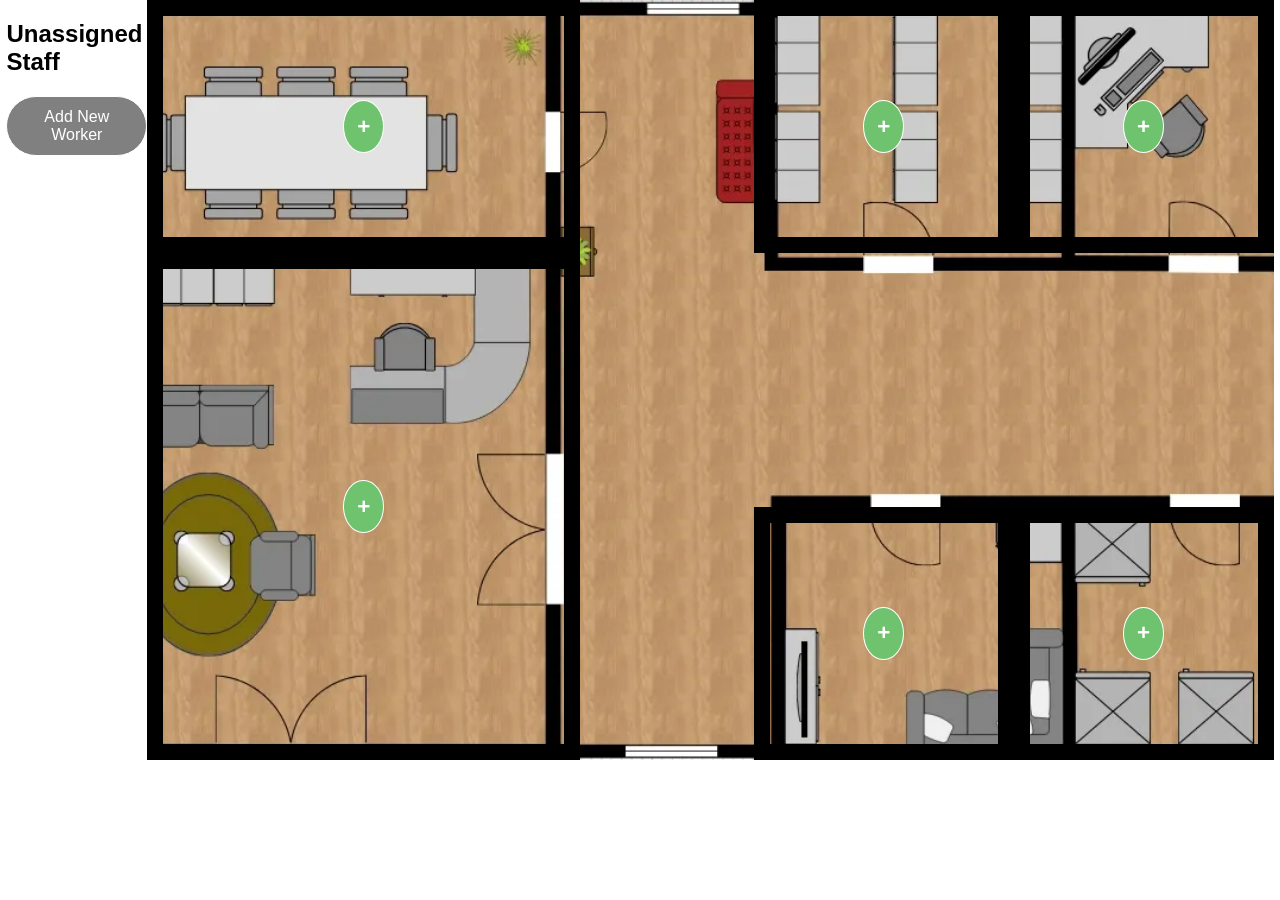
==== principale.html @ 9df4977a "image dinamique" ====
<!DOCTYPE html>
<html lang="en">
  <head>
    <meta charset="UTF-8" />
    <meta name="viewport" content="width=device-width, initial-scale=1.0" />
    <title>WorkSphere</title>
    <link rel="stylesheet" href="style.css" />
  </head>
  <body>
    <header></header>
    <div id="modelform" class="backmodlform">
      <div class="modelformilaire">
        <div class="line1form">
          <h1>Ajouter un personnel</h1>
          <button type="button" id="fermerformulaire" class="fermerformulaire">x</button>
        </div>
        <form id="form" class="form">
          <div class="divform">
            <label for="nom">le nom:</label>
            <input id="nom" type="text" name="nom" placeholder="saisirez le nom" />
          </div>
          <div class="divform">
            <label>roles autorises:</label>
            <select>
              <option value="saisirez le role">saisirez le role</option>
              <option value="receptionniste">receptionniste</option>
              <option value="technicien">technicien</option>
              <option value="manager">manager</option>
              <option value="agentdesecurite">agent de securite</option>
              <option value="nettoyage">nettoyage</option>
            </select>
          </div>

          <div class="divform">
            <label for="photo">photo :</label>
            <input id="photo" type="url" name="photo" placeholder="saisirez la photo" />
          </div>
          <div class="rounde divform">
            <img    id="afficherphoto" src="./istockphoto-513727339-612x612.jpg"/>
          </div>
          <div class="divform">
            <label for="email">email :</label>
            <input id="email" type="email" name="email" placeholder="saisirer l'email" />
          </div>
          <div class="divform">
            <label for="telephone">telephone :</label>
            <input id="telephone" type="text" name="telephone" placeholder="saisirez le telephone" />
          </div>
          <div id="experiences" class="divform">
            <label id="experiences" for="experiences">experiences :</label>
            <div class="ajoutex">
              <div>
                <input type="text" name="experiences" placeholder="saisirez l'experiences" />
                <div id="ajoutex"></div>
              </div>
              <button id="ajouterexperience" class="ajouterexperience" type="button">+</button>
            </div>
          </div>
                      <p id="msgerreur"></p>
          <button id="btnformajouterpersonel" class="btnformajouterpersonel" type="submit">ajouter</button>
        </form>
      </div>
    </div>
    <main>
      <div class="cantainer">
        <div class="Sidebar">
          <h2>Unassigned Staff</h2>
          <button id="AddNewWorker" class="AddNewWorker">Add New Worker</button>
        </div>
        <div class="MainArea">
          <div class="Réception chambre"><button class="ajouterpersonelemain">+</button> </div>
          <div class="Salledeconférenceé chambre"><button class="ajouterpersonelemain">+</button></div>
          <div class="Salledupersonnel chambre"><button class="ajouterpersonelemain">+</button></div>
          <div class="Salled’archives chambre"><button class="ajouterpersonelemain">+</button></div>
          <div class="Salledesserveur chambre"><button class="ajouterpersonelemain">+</button></div>
          <div class="Salledesécurité chambre"><button class="ajouterpersonelemain">+</button></div>
        </div>
      </div>
    </main>
    <footer></footer>
    <script src="./javascript.js"></script>
  </body>
</html>
---- style.css ----
* {
  box-sizing: border-box;
}
body {
  margin: 0;
  padding: 0;
  
  font-family: "Franklin Gothic Medium", "Arial Narrow", Arial, sans-serif;
}
.cantainer {
  display: grid;
  grid-template-columns: repeat(9, 1fr);
  width: 99%;
  height: 47.5rem;
  margin: auto;
}
.Sidebar {
  grid-column: 1/2;
  grid-row: 1;
}
.Sidebar h2 {
  font-family: "Franklin Gothic Medium", "Arial Narrow", Arial, sans-serif;
}
.MainArea {
  
  background-image: url("./workspace.webp");
  background-repeat: no-repeat;
  background-position: center;
  background-size: cover;
  grid-column: 2/10;
  grid-row: 1;
  display: grid;
  grid-template-columns: repeat(13, 1fr);
  grid-template-rows: repeat(3, 1fr);
}
.ajouterpersonelemain{
  background-color: rgb(111, 195, 111);
  border: solid white 0.1rem;
  border-radius: 50%;
  color: white;
  font-weight: bold;
  font-size: 1.4rem;
  cursor: pointer;
  padding: 0.8rem 0.8rem;
}

.ajouterpersonelemain:hover {
  color: rgb(111, 195, 111);
  background-color: white;

}
.chambre{
  border: solid 1rem black;
  display: flex;
  flex-direction: column;
  justify-content: center;
  align-items: center;

}
.Réception{
grid-column:1/6 ;
grid-row: 1;
}
.Salledeconférenceé{
grid-column:1/6 ;
grid-row: 2/4;
}
.Salledupersonnel{
grid-column:8/11 ;
grid-row: 3/4;

}
.Salled’archives{
grid-column:8/11 ;
grid-row: 1/2;
}
.Salledesserveur{
grid-column:11/14 ;
grid-row: 3/4;
}
.Salledesécurité{
grid-column:11/14 ;
grid-row: 1/2;
}
.backmodlform {
  background-color: rgba(0, 0, 0, 0.55);
  width: 100%;
  height: 100vh;
  top: 0;
  left: 0;
  z-index: 1000;
  position: fixed;
  display: none;
  align-items: center;
  justify-content: center;
}
.modelformilaire {
  background-color: white;
  width: 500px;
  padding: 1.5rem;
  border-radius: 1.5rem;
  display: flex;
  flex-direction: column;
  gap: 1.5rem;
}
.line1form {
  display: flex;
  justify-content: space-between;
  align-items: center;
}
.line1form h1 {
  font-family: "Franklin Gothic Medium", "Arial Narrow", Arial, sans-serif;
  font-size: 1.4rem;
  color: rgb(72, 71, 71);
  margin: 0;
}
.fermerformulaire {
  background: none;
  border: none;
  color: grey;
  font-weight: bold;
  font-size: 1.4rem;
  cursor: pointer;
}
.fermerformulaire:hover {
  color: red;
}
.form {
  display: flex;
  flex-direction: column;
  gap: 1rem;
  width: 80%;
  margin: auto;
}
.divform {
  display: flex;
  justify-content: space-between;
  align-items: center;
}

.form select,
form input {
  width: 60%;
  padding: 0.5rem;
  border: 0.1rem solid #ccc;
  border-radius: 0.4rem;
  outline: none;
  border-top: 0;
  border-left: 0;
  border-right: 0;
}

.form input:focus,
form select:focus {
  border-color: black;
}
.rounde {
  display: flex;
  justify-content: center;
}
.rounde img {
  border-radius: 50%;
  border: 0.1rem gray dashed;
  width: 100px;
}
.ajouterexperience {
  background: none;
  border: solid white 0.1rem;
  border-radius: 50%;
  color: gray;
  font-weight: bold;
  font-size: 1.4rem;
  cursor: pointer;
}
.ajouterexperience:hover {
  color: rgb(111, 195, 111);
}
.ajoutex {
  display: flex;
  justify-content: flex-end;
  width: 60%;
  gap: 1rem;
}
.ajoutex input {
  width: 90%;
}
.btnformajouterpersonel {
  padding: 0.7rem;
  width: 100%;
  background-color: gray;
  color: white;
  border: none;
  border-radius: 2rem;
  font-size: 1rem;
  border: 0.1rem solid white;
}

.btnformajouterpersonel:hover {
  background-color: rgb(111, 195, 111);
  border: 0.1rem solid grey;
}
.AddNewWorker {
  padding: 0.7rem;
  background-color: gray;
  color: white;
  border: none;
  border-radius: 2rem;
  font-size: 1rem;
  border: 0.1rem solid white;
  font-family: "Franklin Gothic Medium", "Arial Narrow", Arial, sans-serif;
}
.AddNewWorker:hover {
  background-color: rgb(111, 195, 111);
  border: 0.1rem solid grey;
}
@media (max-width: 1280px) {
}
@media (max-width: 1024px) {
  .cantainer {
  display: grid;
  grid-template-rows: repeat(9, 1fr);
        grid-template-columns: 1fr;
  width: 99%;
  height:100%;
  margin: auto;
  }
  .Sidebar {
    grid-row: 1/2;
    grid-column: 1;
  }
  .MainArea {
    grid-row: 2/10;
    grid-column: 1;
    background-image: url(./workspacemobile.jpg);
   display: grid;
  grid-template-rows: repeat(13, 1fr);
  grid-template-columns: repeat(3, 1fr);
  background-repeat: no-repeat;
  background-position: center;
  background-size: cover;
  }
  .Réception{
grid-row:1/6 ;
grid-column: 1/3;
}
.Salledeconférenceé{
grid-row:1/6 ;
grid-column: 3;
}
.Salledupersonnel{
grid-row:8/11 ;
grid-column: 3/4;

}
.Salled’archives{
grid-row:8/11 ;
grid-column: 1/2;
}
.Salledesserveur{
grid-row:11/14 ;
grid-column: 3/4;
}
.Salledesécurité{
grid-row:11/14 ;
grid-column: 1/2;
}
}
@media (max-width: 768px) {
  .cantainer {
        display: grid;
  grid-template-rows: repeat(9, 1fr);
      grid-template-columns: 1fr;
  width: 99%;
  height:60rem;
  margin: auto;
  }
  .Sidebar {
    grid-row: 1/2;
    grid-column: 1;
  }
  .MainArea {
    grid-row: 2/10;
    grid-column: 1;
   background-image: url(./workspacemobile.jpg);
   display: grid;
  grid-template-rows: repeat(13, 1fr);
  grid-template-columns: repeat(3, 1fr);
  background-repeat: no-repeat;
  background-position: center;
  background-size: cover;
  }
    .Réception{
grid-row:1/6 ;
grid-column: 1/3;
}
.Salledeconférenceé{
grid-row:1/6 ;
grid-column: 3;
}
.Salledupersonnel{
grid-row:8/11 ;
grid-column: 3/4;

}
.Salled’archives{
grid-row:8/11 ;
grid-column: 1/2;
}
.Salledesserveur{
grid-row:11/14 ;
grid-column: 3/4;
}
.Salledesécurité{
grid-row:11/14 ;
grid-column: 1/2;
}
}

@media (min-width: 768px) and (max-width: 1023px) and (orientation: landscape) {
}
@media (min-width: 1024px) and (max-width: 1279px) and (orientation: landscape) {
}
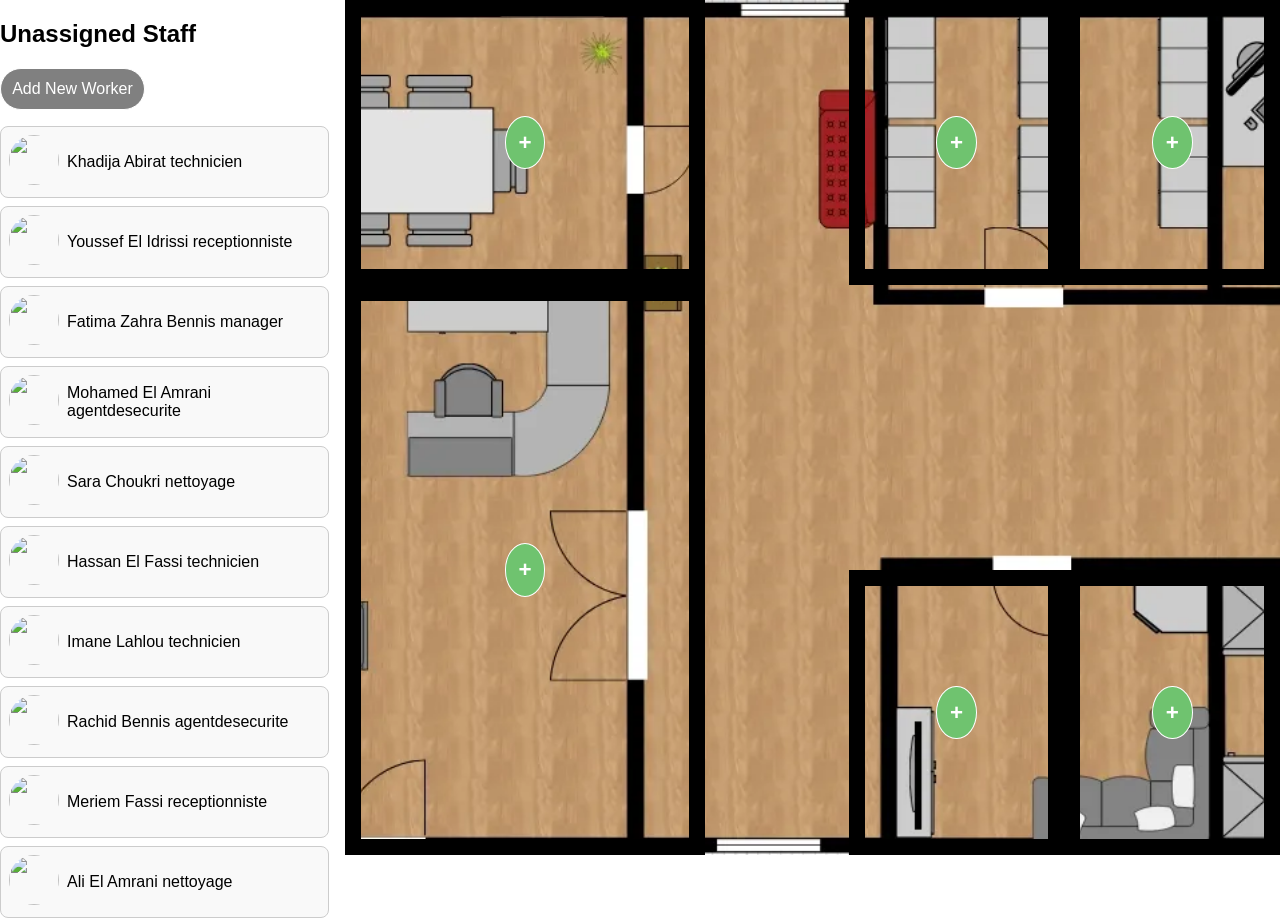
==== commit 72c4750d: "Liste du Personnel Non Assigné modification" ====
--- a/principale.html
+++ b/principale.html
@@ -18,6 +18,7 @@
           <div class="divform">
             <label for="nom">le nom:</label>
             <input id="nom" type="text" name="nom" placeholder="saisirez le nom" />
+            
           </div>
           <div class="divform">
             <label>roles autorises:</label>
@@ -46,17 +47,16 @@
             <label for="telephone">telephone :</label>
             <input id="telephone" type="text" name="telephone" placeholder="saisirez le telephone" />
           </div>
-          <div id="experiences" class="divform">
-            <label id="experiences" for="experiences">experiences :</label>
+          <div class="divform">
+            <label  for="experiences">experiences :</label>
             <div class="ajoutex">
               <div>
-                <input type="text" name="experiences" placeholder="saisirez l'experiences" />
                 <div id="ajoutex"></div>
               </div>
               <button id="ajouterexperience" class="ajouterexperience" type="button">+</button>
             </div>
           </div>
-                      <p id="msgerreur"></p>
+           <p id="error-msg"></p>
           <button id="btnformajouterpersonel" class="btnformajouterpersonel" type="submit">ajouter</button>
         </form>
       </div>
@@ -66,6 +66,8 @@
         <div class="Sidebar">
           <h2>Unassigned Staff</h2>
           <button id="AddNewWorker" class="AddNewWorker">Add New Worker</button>
+          <div id="outzone" class="outzone">
+          </div>
         </div>
         <div class="MainArea">
           <div class="Réception chambre"><button class="ajouterpersonelemain">+</button> </div>
--- a/style.css
+++ b/style.css
@@ -8,27 +8,32 @@
   font-family: "Franklin Gothic Medium", "Arial Narrow", Arial, sans-serif;
 }
 .cantainer {
-  display: grid;
-  grid-template-columns: repeat(9, 1fr);
-  width: 99%;
-  height: 47.5rem;
-  margin: auto;
+  /* display: grid;
+  grid-template-columns: repeat(9, 1fr); */
+  display: flex;
+  justify-content: flex-start;
+  align-items:flex-start;
+  gap: 1rem;
+  width: 100%;
+  height: 100%;
+  /* margin: auto; */
 }
 .Sidebar {
-  grid-column: 1/2;
-  grid-row: 1;
+  /* grid-column: 1/2;
+  grid-row: 1; */
 }
 .Sidebar h2 {
   font-family: "Franklin Gothic Medium", "Arial Narrow", Arial, sans-serif;
 }
 .MainArea {
-  
+  width: 75%;
+  height: 95vh;
   background-image: url("./workspace.webp");
   background-repeat: no-repeat;
   background-position: center;
   background-size: cover;
-  grid-column: 2/10;
-  grid-row: 1;
+  /* grid-column: 2/10;
+  grid-row: 1; */
   display: grid;
   grid-template-columns: repeat(13, 1fr);
   grid-template-rows: repeat(3, 1fr);
@@ -97,6 +102,7 @@
 .modelformilaire {
   background-color: white;
   width: 500px;
+  max-height: 90vh;
   padding: 1.5rem;
   border-radius: 1.5rem;
   display: flex;
@@ -129,9 +135,33 @@
   display: flex;
   flex-direction: column;
   gap: 1rem;
-  width: 80%;
+  width: 90%;
   margin: auto;
-}
+  overflow-y: auto;
+  padding-right: 15px;
+}
+
+.form::-webkit-scrollbar {
+    width: 4px; 
+}
+.form::-webkit-scrollbar-thumb {
+    background: #888; 
+    border-radius: 10px;
+}
+.form::-webkit-scrollbar-thumb:hover {
+    background: rgb(54, 54, 54); 
+}
+.remove-experience{
+  padding: 0.3rem;
+  background-color: rgb(161, 12, 12);
+  color: white;
+  border-radius: 2rem;
+  font-size: 0.7rem;
+  border: 0.1rem solid white;
+  font-family: "Franklin Gothic Medium", "Arial Narrow", Arial, sans-serif;
+  cursor: pointer;
+}
+
 .divform {
   display: flex;
   justify-content: space-between;
@@ -184,6 +214,11 @@
 .ajoutex input {
   width: 90%;
 }
+.experience{
+  display: flex;
+  flex-direction: column;
+  gap: 0.3rem;
+}
 .btnformajouterpersonel {
   padding: 0.7rem;
   width: 100%;
@@ -203,41 +238,61 @@
   padding: 0.7rem;
   background-color: gray;
   color: white;
-  border: none;
   border-radius: 2rem;
   font-size: 1rem;
   border: 0.1rem solid white;
   font-family: "Franklin Gothic Medium", "Arial Narrow", Arial, sans-serif;
+    cursor: pointer;
+
 }
 .AddNewWorker:hover {
   background-color: rgb(111, 195, 111);
   border: 0.1rem solid grey;
 }
+.outzone {
+  display: flex;
+  flex-direction: column;
+  gap: 0.5rem;
+  margin-top: 1rem;
+  width: 100%;
+}
+
+.personnel-card {
+  display: flex;
+  flex-direction: row;
+  align-items: center;
+  gap: 0.5rem;
+  padding: 0.5rem;
+  border: 0.1rem solid #ccc;
+  border-radius: 0.5rem;
+  background-color: #f9f9f9;
+}
+
+.personnel-card img {
+  width: 50px;
+  height: 50px;
+  border-radius: 50%;
+  object-fit: cover;
+}
+
 @media (max-width: 1280px) {
 }
 @media (max-width: 1024px) {
   .cantainer {
-  display: grid;
-  grid-template-rows: repeat(9, 1fr);
-        grid-template-columns: 1fr;
-  width: 99%;
-  height:100%;
-  margin: auto;
+
   }
   .Sidebar {
-    grid-row: 1/2;
-    grid-column: 1;
+
   }
   .MainArea {
-    grid-row: 2/10;
-    grid-column: 1;
     background-image: url(./workspacemobile.jpg);
+      background-repeat: no-repeat;
+  background-position: center;
+  background-size: cover;
    display: grid;
   grid-template-rows: repeat(13, 1fr);
   grid-template-columns: repeat(3, 1fr);
-  background-repeat: no-repeat;
-  background-position: center;
-  background-size: cover;
+    width: 100%;
   }
   .Réception{
 grid-row:1/6 ;
@@ -267,27 +322,22 @@
 }
 @media (max-width: 768px) {
   .cantainer {
-        display: grid;
-  grid-template-rows: repeat(9, 1fr);
-      grid-template-columns: 1fr;
-  width: 99%;
-  height:60rem;
-  margin: auto;
+display: flex;
+flex-direction: column;
+
   }
   .Sidebar {
-    grid-row: 1/2;
-    grid-column: 1;
+
   }
   .MainArea {
-    grid-row: 2/10;
-    grid-column: 1;
-   background-image: url(./workspacemobile.jpg);
+    background-image: url(./workspacemobile.jpg);
+      background-repeat: no-repeat;
+  background-position: center;
+  background-size: cover;
    display: grid;
   grid-template-rows: repeat(13, 1fr);
   grid-template-columns: repeat(3, 1fr);
-  background-repeat: no-repeat;
-  background-position: center;
-  background-size: cover;
+    width: 100%;
   }
     .Réception{
 grid-row:1/6 ;
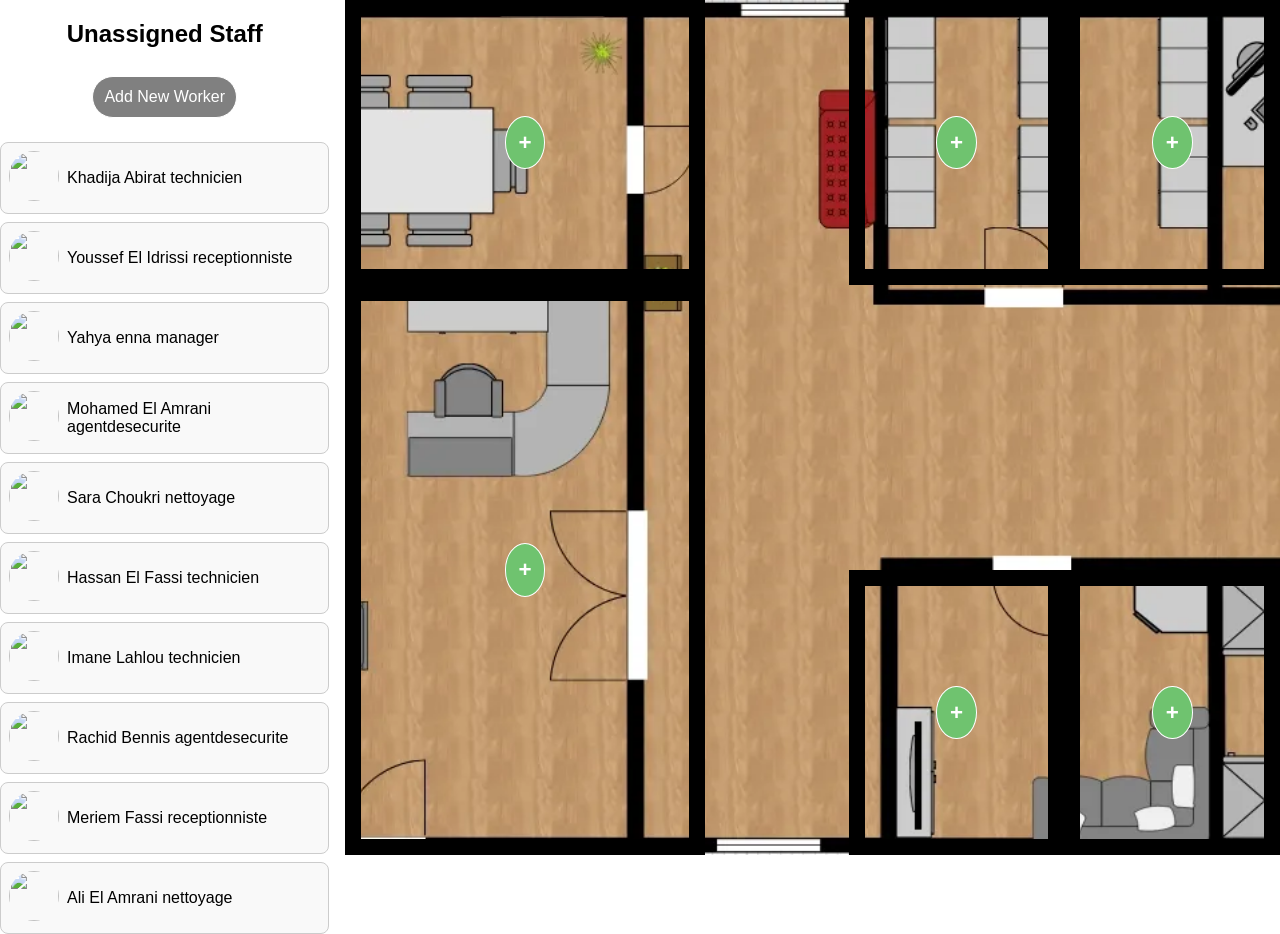
==== commit e6464949: "Rendu des Zones du Plan d etage" ====
--- a/principale.html
+++ b/principale.html
@@ -70,12 +70,30 @@
           </div>
         </div>
         <div class="MainArea">
-          <div class="Réception chambre"><button class="ajouterpersonelemain">+</button> </div>
-          <div class="Salledeconférenceé chambre"><button class="ajouterpersonelemain">+</button></div>
-          <div class="Salledupersonnel chambre"><button class="ajouterpersonelemain">+</button></div>
-          <div class="Salled’archives chambre"><button class="ajouterpersonelemain">+</button></div>
-          <div class="Salledesserveur chambre"><button class="ajouterpersonelemain">+</button></div>
-          <div class="Salledesécurité chambre"><button class="ajouterpersonelemain">+</button></div>
+          <div class="Réception chambre">
+            <button class="ajtmain btnreception">+</button>
+               <div class="personnel-zone"></div>  
+          </div>
+          <div class="Salledeconférenceé chambre">
+            <button class="ajtmain btnconference">+</button>
+               <div class="personnel-zone"></div> 
+          </div>
+          <div class="Salledupersonnel chambre">
+            <button class="ajtmain btnpersonnel">+</button>
+               <div class="personnel-zone"></div> 
+          </div>
+          <div class="Salled’archives chambre">
+            <button class="ajtmain btnarchive">+</button>
+               <div class="personnel-zone"></div> 
+          </div>
+          <div class="Salledesserveur chambre">
+            <button class="ajtmain btnserveur">+</button>
+               <div class="personnel-zone"></div> 
+          </div>
+          <div class="Salledesécurité chambre">
+            <button class="ajtmain btnsecurite">+</button>
+               <div class="personnel-zone"></div> 
+          </div>
         </div>
       </div>
     </main>
--- a/style.css
+++ b/style.css
@@ -11,19 +11,22 @@
   /* display: grid;
   grid-template-columns: repeat(9, 1fr); */
   display: flex;
-  justify-content: flex-start;
-  align-items:flex-start;
+  justify-content: space-around;
   gap: 1rem;
   width: 100%;
   height: 100%;
   /* margin: auto; */
 }
-.Sidebar {
-  /* grid-column: 1/2;
-  grid-row: 1; */
+.Sidebar{
+      display: flex;
+      flex-direction: column;
+  justify-content:center;
+  align-items:center;
+  gap: 0.5rem;
 }
 .Sidebar h2 {
   font-family: "Franklin Gothic Medium", "Arial Narrow", Arial, sans-serif;
+
 }
 .MainArea {
   width: 75%;
@@ -38,7 +41,7 @@
   grid-template-columns: repeat(13, 1fr);
   grid-template-rows: repeat(3, 1fr);
 }
-.ajouterpersonelemain{
+.ajtmain{
   background-color: rgb(111, 195, 111);
   border: solid white 0.1rem;
   border-radius: 50%;
@@ -49,7 +52,7 @@
   padding: 0.8rem 0.8rem;
 }
 
-.ajouterpersonelemain:hover {
+.ajtmain:hover {
   color: rgb(111, 195, 111);
   background-color: white;
 
@@ -254,7 +257,7 @@
   flex-direction: column;
   gap: 0.5rem;
   margin-top: 1rem;
-  width: 100%;
+
 }
 
 .personnel-card {
@@ -278,12 +281,7 @@
 @media (max-width: 1280px) {
 }
 @media (max-width: 1024px) {
-  .cantainer {
-
-  }
-  .Sidebar {
-
-  }
+
   .MainArea {
     background-image: url(./workspacemobile.jpg);
       background-repeat: no-repeat;
@@ -326,9 +324,7 @@
 flex-direction: column;
 
   }
-  .Sidebar {
-
-  }
+
   .MainArea {
     background-image: url(./workspacemobile.jpg);
       background-repeat: no-repeat;
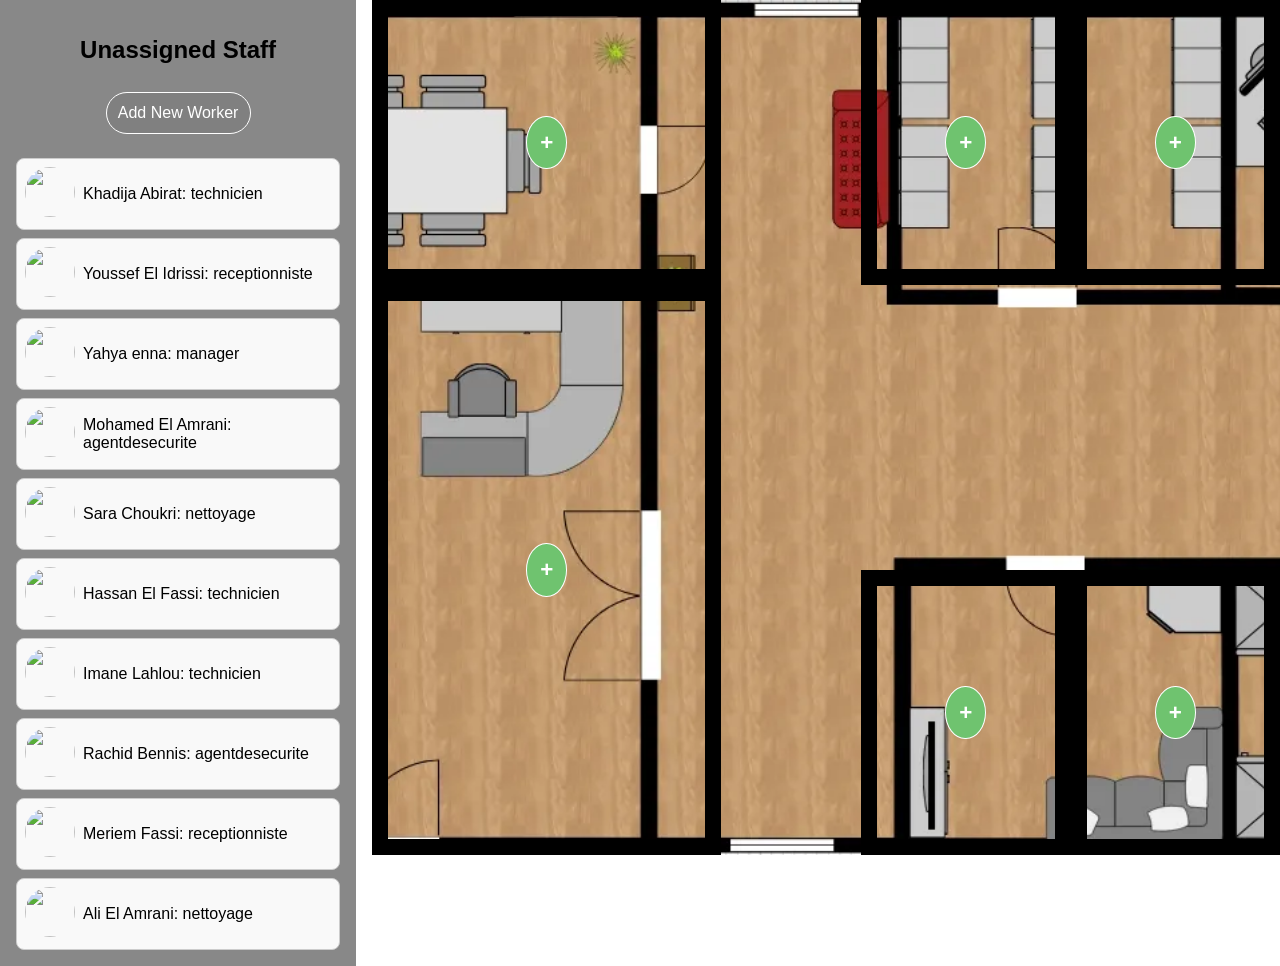
==== commit 2bc7748c: "Sous-formulaire des Expériences Professionnelles" ====
--- a/principale.html
+++ b/principale.html
@@ -61,6 +61,24 @@
         </form>
       </div>
     </div>
+    
+
+    <div id="modelzone" class="backmodlzone">
+      <div class="modelzone">
+        <div  class="line1form">
+         <h1>Ajouter un personnel</h1>
+            <button type="button" id="btnfermerzone" class="fermerformulaire">x</button>
+
+        </div>
+         
+    <div id="divezone">     
+     </div>
+      </div>
+    </div>
+
+
+
+
     <main>
       <div class="cantainer">
         <div class="Sidebar">
--- a/style.css
+++ b/style.css
@@ -23,10 +23,12 @@
   justify-content:center;
   align-items:center;
   gap: 0.5rem;
+  padding: 1rem;
+  background-color: #888;
+
 }
 .Sidebar h2 {
   font-family: "Franklin Gothic Medium", "Arial Narrow", Arial, sans-serif;
-
 }
 .MainArea {
   width: 75%;
@@ -58,11 +60,11 @@
 
 }
 .chambre{
-  border: solid 1rem black;
   display: flex;
   flex-direction: column;
   justify-content: center;
   align-items: center;
+  border: solid black  1rem;
 
 }
 .Réception{
@@ -103,6 +105,28 @@
   justify-content: center;
 }
 .modelformilaire {
+  background-color: white;
+  width: 500px;
+  max-height: 90vh;
+  padding: 1.5rem;
+  border-radius: 1.5rem;
+  display: flex;
+  flex-direction: column;
+  gap: 1.5rem;
+}
+.backmodlzone{
+  background-color: rgba(0, 0, 0, 0.55);
+  width: 100%;
+  height: 100vh;
+  top: 0;
+  left: 0;
+  z-index: 1000;
+  position: fixed;
+  display: none;
+  align-items: center;
+  justify-content: center;
+}
+.modelzone {
   background-color: white;
   width: 500px;
   max-height: 90vh;
@@ -335,7 +359,7 @@
   grid-template-columns: repeat(3, 1fr);
     width: 100%;
   }
-    .Réception{
+.Réception{
 grid-row:1/6 ;
 grid-column: 1/3;
 }
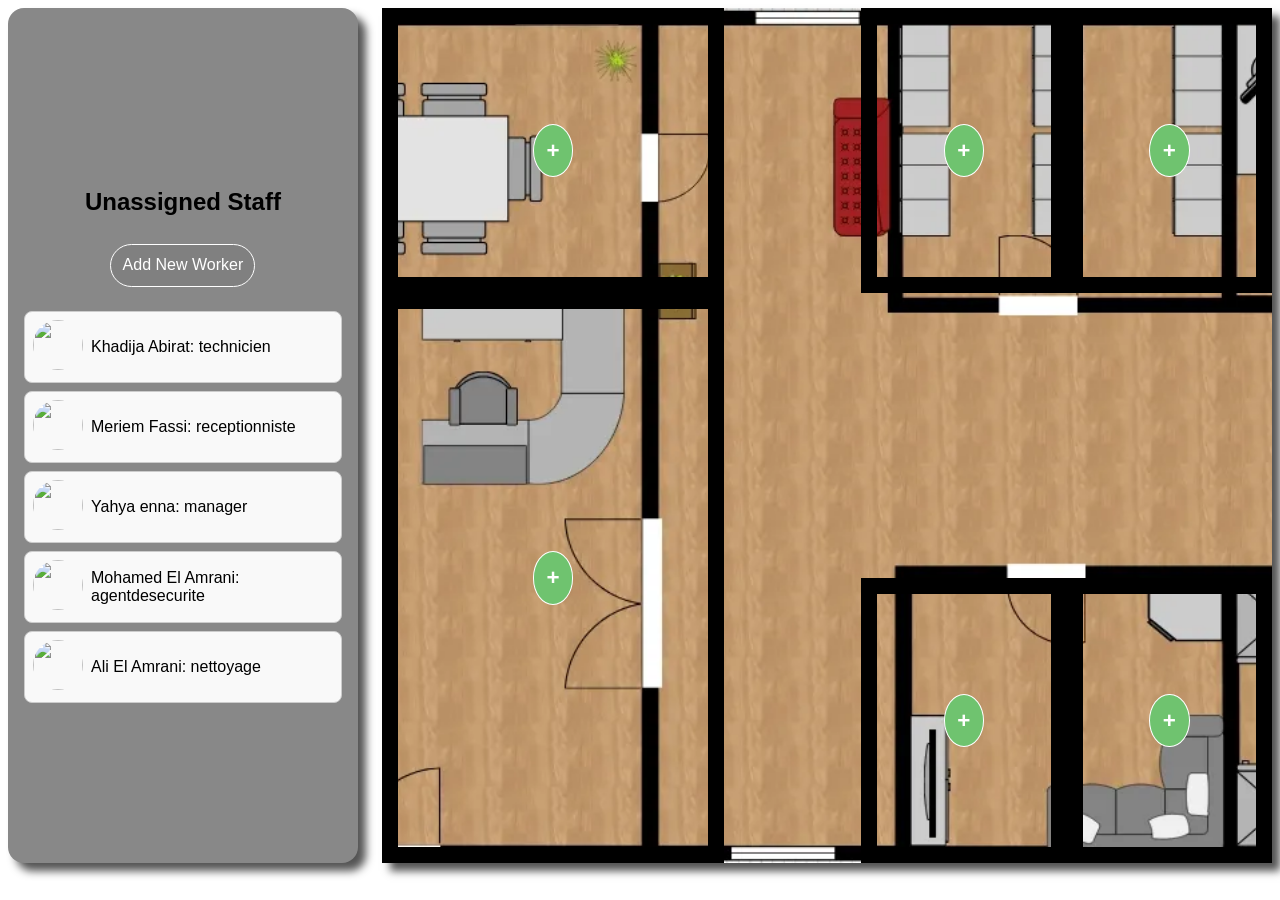
==== commit 3b2a96f4: "formilaire et information de perssonel" ====
--- a/principale.html
+++ b/principale.html
@@ -76,7 +76,15 @@
       </div>
     </div>
 
-
+     <div id="modelpersonel" class="backmodlperson">
+      <div class="modelperson">
+        <div  class="line1form">
+         <h1>les informations :</h1>
+            <button type="button" id="btnfermerperson" class="fermerformulaire">x</button>
+        </div>     
+    <div id="diveinfo"> </div>
+      </div>
+    </div>
 
 
     <main>
@@ -90,27 +98,27 @@
         <div class="MainArea">
           <div class="Réception chambre">
             <button class="ajtmain btnreception">+</button>
-               <div class="personnel-zone"></div>  
+               <div class="SRéception"></div>  
           </div>
           <div class="Salledeconférenceé chambre">
             <button class="ajtmain btnconference">+</button>
-               <div class="personnel-zone"></div> 
+               <div class="Sconférenceé"></div> 
           </div>
           <div class="Salledupersonnel chambre">
             <button class="ajtmain btnpersonnel">+</button>
-               <div class="personnel-zone"></div> 
+               <div class="Spersonnel"></div> 
           </div>
           <div class="Salled’archives chambre">
             <button class="ajtmain btnarchive">+</button>
-               <div class="personnel-zone"></div> 
+               <div class="Sdarchives"></div> 
           </div>
           <div class="Salledesserveur chambre">
             <button class="ajtmain btnserveur">+</button>
-               <div class="personnel-zone"></div> 
+               <div class="Ssserveur"></div> 
           </div>
           <div class="Salledesécurité chambre">
             <button class="ajtmain btnsecurite">+</button>
-               <div class="personnel-zone"></div> 
+               <div class="Ssecurite"></div> 
           </div>
         </div>
       </div>
--- a/style.css
+++ b/style.css
@@ -12,7 +12,7 @@
   grid-template-columns: repeat(9, 1fr); */
   display: flex;
   justify-content: space-around;
-  gap: 1rem;
+  gap: 0.5rem;
   width: 100%;
   height: 100%;
   /* margin: auto; */
@@ -25,12 +25,17 @@
   gap: 0.5rem;
   padding: 1rem;
   background-color: #888;
+  margin: 0.5rem 0.5rem;
+  border-radius: 1rem;
+  box-shadow: 0.5rem 0.5rem 0.5rem rgba(0, 0, 0, 0.675);
 
 }
 .Sidebar h2 {
   font-family: "Franklin Gothic Medium", "Arial Narrow", Arial, sans-serif;
+  
 }
 .MainArea {
+  margin:0.5rem 0.5rem;
   width: 75%;
   height: 95vh;
   background-image: url("./workspace.webp");
@@ -42,6 +47,8 @@
   display: grid;
   grid-template-columns: repeat(13, 1fr);
   grid-template-rows: repeat(3, 1fr);
+    box-shadow: 0.5rem 0.5rem 0.5rem rgba(0, 0, 0, 0.675);
+
 }
 .ajtmain{
   background-color: rgb(111, 195, 111);
@@ -69,28 +76,28 @@
 }
 .Réception{
 grid-column:1/6 ;
-grid-row: 1;
+grid-row: 2/4;
 }
 .Salledeconférenceé{
 grid-column:1/6 ;
-grid-row: 2/4;
+grid-row: 1;
 }
 .Salledupersonnel{
 grid-column:8/11 ;
-grid-row: 3/4;
+grid-row: 3;
 
 }
 .Salled’archives{
 grid-column:8/11 ;
-grid-row: 1/2;
+grid-row: 1;
 }
 .Salledesserveur{
 grid-column:11/14 ;
-grid-row: 3/4;
+grid-row: 3;
 }
 .Salledesécurité{
 grid-column:11/14 ;
-grid-row: 1/2;
+grid-row: 1;
 }
 .backmodlform {
   background-color: rgba(0, 0, 0, 0.55);
@@ -136,6 +143,30 @@
   flex-direction: column;
   gap: 1.5rem;
 }
+.backmodlperson{
+  background-color: rgba(0, 0, 0, 0.55);
+  width: 100%;
+  height: 100vh;
+  top: 0;
+  left: 0;
+  z-index: 1000;
+  position: fixed;
+  display: none;
+  align-items: center;
+  justify-content: center;
+}
+
+.modelperson {
+  background-color: white;
+  width: 500px;
+  max-height: 90vh;
+  padding: 1.5rem;
+  border-radius: 1.5rem;
+  display: flex;
+  flex-direction: column;
+  gap: 1.5rem;
+}
+
 .line1form {
   display: flex;
   justify-content: space-between;
@@ -220,7 +251,7 @@
   border: 0.1rem gray dashed;
   width: 100px;
 }
-.ajouterexperience {
+.ajouterexperience,.ajouterempzone {
   background: none;
   border: solid white 0.1rem;
   border-radius: 50%;
@@ -229,7 +260,7 @@
   font-size: 1.4rem;
   cursor: pointer;
 }
-.ajouterexperience:hover {
+.ajouterexperience,.ajouterempzone:hover {
   color: rgb(111, 195, 111);
 }
 .ajoutex {
@@ -284,7 +315,7 @@
 
 }
 
-.personnel-card {
+.personnelcard {
   display: flex;
   flex-direction: row;
   align-items: center;
@@ -293,9 +324,10 @@
   border: 0.1rem solid #ccc;
   border-radius: 0.5rem;
   background-color: #f9f9f9;
-}
-
-.personnel-card img {
+  cursor: pointer;
+}
+
+.personnelcard img {
   width: 50px;
   height: 50px;
   border-radius: 50%;
@@ -305,49 +337,6 @@
 @media (max-width: 1280px) {
 }
 @media (max-width: 1024px) {
-
-  .MainArea {
-    background-image: url(./workspacemobile.jpg);
-      background-repeat: no-repeat;
-  background-position: center;
-  background-size: cover;
-   display: grid;
-  grid-template-rows: repeat(13, 1fr);
-  grid-template-columns: repeat(3, 1fr);
-    width: 100%;
-  }
-  .Réception{
-grid-row:1/6 ;
-grid-column: 1/3;
-}
-.Salledeconférenceé{
-grid-row:1/6 ;
-grid-column: 3;
-}
-.Salledupersonnel{
-grid-row:8/11 ;
-grid-column: 3/4;
-
-}
-.Salled’archives{
-grid-row:8/11 ;
-grid-column: 1/2;
-}
-.Salledesserveur{
-grid-row:11/14 ;
-grid-column: 3/4;
-}
-.Salledesécurité{
-grid-row:11/14 ;
-grid-column: 1/2;
-}
-}
-@media (max-width: 768px) {
-  .cantainer {
-display: flex;
-flex-direction: column;
-
-  }
 
   .MainArea {
     background-image: url(./workspacemobile.jpg);
@@ -369,20 +358,64 @@
 }
 .Salledupersonnel{
 grid-row:8/11 ;
-grid-column: 3/4;
+grid-column: 1;
 
 }
 .Salled’archives{
 grid-row:8/11 ;
-grid-column: 1/2;
+grid-column: 3;
 }
 .Salledesserveur{
 grid-row:11/14 ;
-grid-column: 3/4;
+grid-column: 1;
 }
 .Salledesécurité{
 grid-row:11/14 ;
-grid-column: 1/2;
+grid-column: 3;
+}
+
+}
+@media (max-width: 768px) {
+  .cantainer {
+display: flex;
+flex-direction: column;
+
+  }
+
+  .MainArea {
+    background-image: url(./workspacemobile.jpg);
+      background-repeat: no-repeat;
+  background-position: center;
+  background-size: cover;
+   display: grid;
+  grid-template-rows: repeat(13, 1fr);
+  grid-template-columns: repeat(3, 1fr);
+    width: 100%;
+  }
+.Réception{
+grid-row:1/6 ;
+grid-column: 1/3;
+}
+.Salledeconférenceé{
+grid-row:1/6 ;
+grid-column: 3;
+}
+.Salledupersonnel{
+grid-row:8/11 ;
+grid-column: 1;
+
+}
+.Salled’archives{
+grid-row:8/11 ;
+grid-column: 3;
+}
+.Salledesserveur{
+grid-row:11/14 ;
+grid-column: 1;
+}
+.Salledesécurité{
+grid-row:11/14 ;
+grid-column: 3;
 }
 }
 
